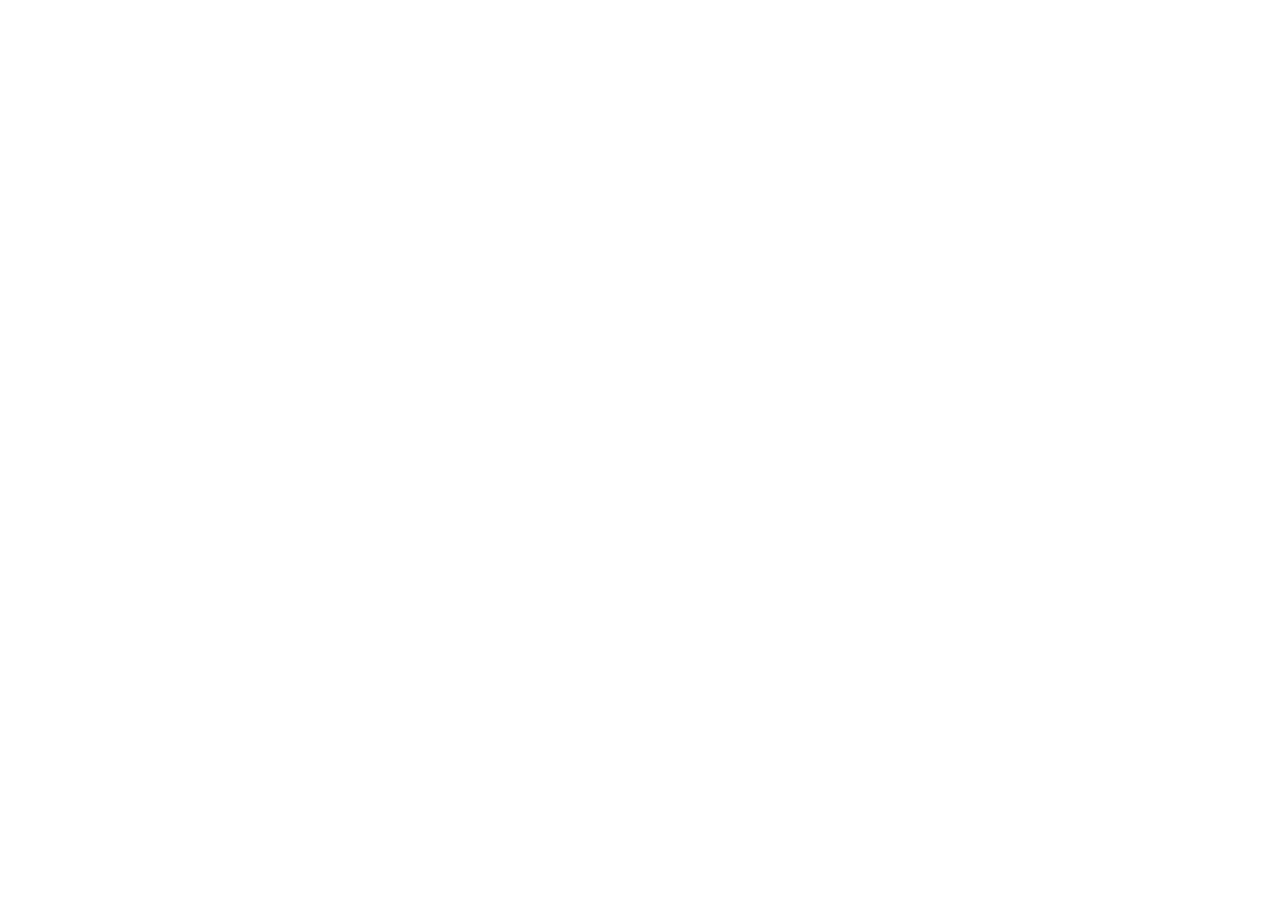
==== index.html @ 45d24ab0 "initial setup" ====
<!DOCTYPE html>
<html lang="en">
<head>
    <meta charset="UTF-8">
    <meta name="viewport" content="width=device-width, initial-scale=1.0">
    <title>Pioneer Bank</title>
</head>
<body>
    
</body>
</html>
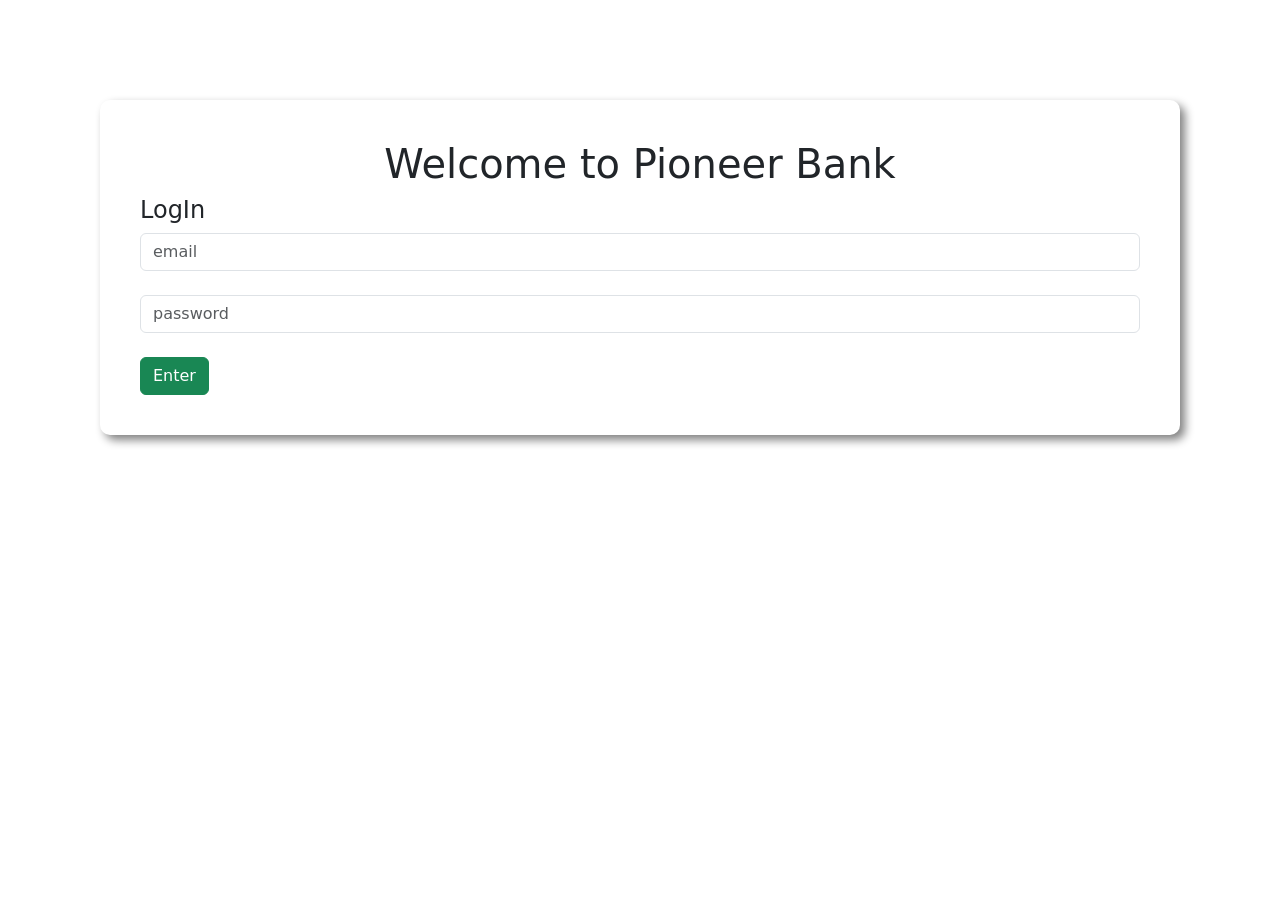
==== commit e1ea6b5a: "login-container area added" ====
--- a/index.html
+++ b/index.html
@@ -4,8 +4,28 @@
     <meta charset="UTF-8">
     <meta name="viewport" content="width=device-width, initial-scale=1.0">
     <title>Pioneer Bank</title>
+    <!-- CSS only -->
+    <link href="https://cdn.jsdelivr.net/npm/bootstrap@5.0.0-beta1/dist/css/bootstrap.min.css" rel="stylesheet" integrity="sha384-giJF6kkoqNQ00vy+HMDP7azOuL0xtbfIcaT9wjKHr8RbDVddVHyTfAAsrekwKmP1" crossorigin="anonymous">
+    <link rel="stylesheet" href="style.css">
 </head>
-<body>
-    
+<body>  
+    <div id="login-container">
+        <h1 class="text-center">Welcome to Pioneer Bank</h1>
+        <div id="login-form">
+            <h4>LogIn</h4>
+            <input type="text" class="form-control" placeholder="email"><br>
+            <input type="password" class="form-control" name="" id="" placeholder="password"><br>
+            <button id="login-btn" class="btn btn-success" type="submit">Enter</button>
+        </div>
+    </div>
+
+    <div id="account-details">
+
+    </div>
+
+    <script>
+        
+
+    </script>
 </body>
 </html>
--- a/style.css
+++ b/style.css
@@ -0,0 +1,11 @@
+body{
+    margin: 100px;
+}
+#login-container{
+    padding: 40px;
+    margin-top: 50px;
+    border-radius: 10px;
+    box-shadow: 5px 5px 10px gray;
+
+
+}
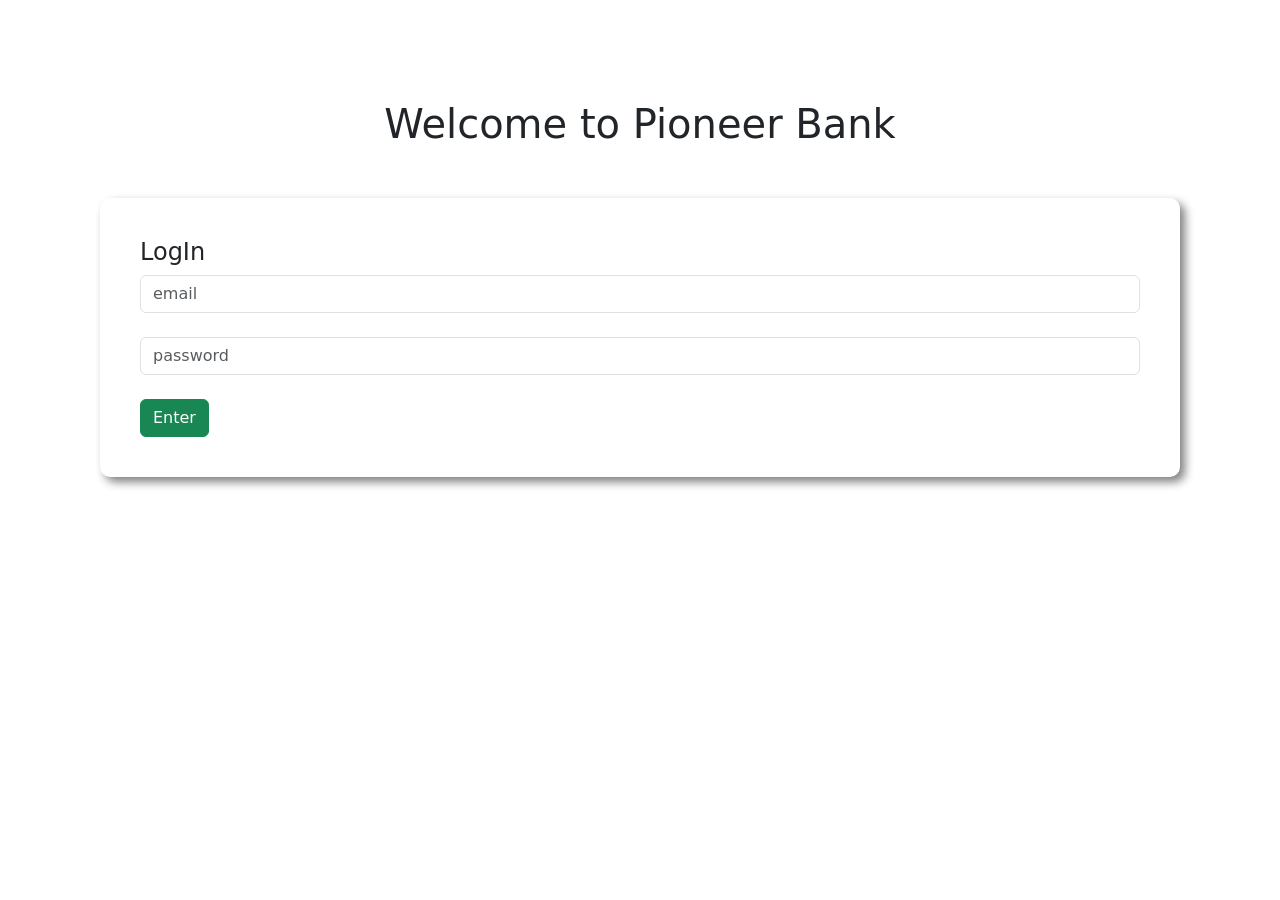
==== commit 49488718: "display the 2nd part js action added" ====
--- a/index.html
+++ b/index.html
@@ -20,11 +20,29 @@
     </div>
 
     <div id="account-details">
+        <h1 class="text-center">Your account details</h1>
+        <div>
+            <p>add money</p>
+        </div>
+        <div>
+            <p>wihtdraw money</p>
+        </div>
+        <div>
+            <p>Account Balance</p>
+        </div>
 
     </div>
 
     <script>
-        
+        const loginBtn = document.getElementById("login-btn");
+        const loginContainer = document.getElementById("login-container");
+        const accountDetails = document.getElementById("account-details");
+        loginBtn.addEventListener("click",function(){
+            accountDetails.style.display = "block";
+            loginContainer.style.display = "none";
+            
+
+        });
 
     </script>
 </body>
--- a/style.css
+++ b/style.css
@@ -1,11 +1,18 @@
 body{
     margin: 100px;
 }
-#login-container{
+#login-form{
     padding: 40px;
     margin-top: 50px;
     border-radius: 10px;
     box-shadow: 5px 5px 10px gray;
 
+}
 
+#account-details{
+    display: none;
+    margin-top: 100px;
+    padding: 20px;
+    border-radius: 10px;
+    box-shadow: 5px 5px 10px gray;
 }
